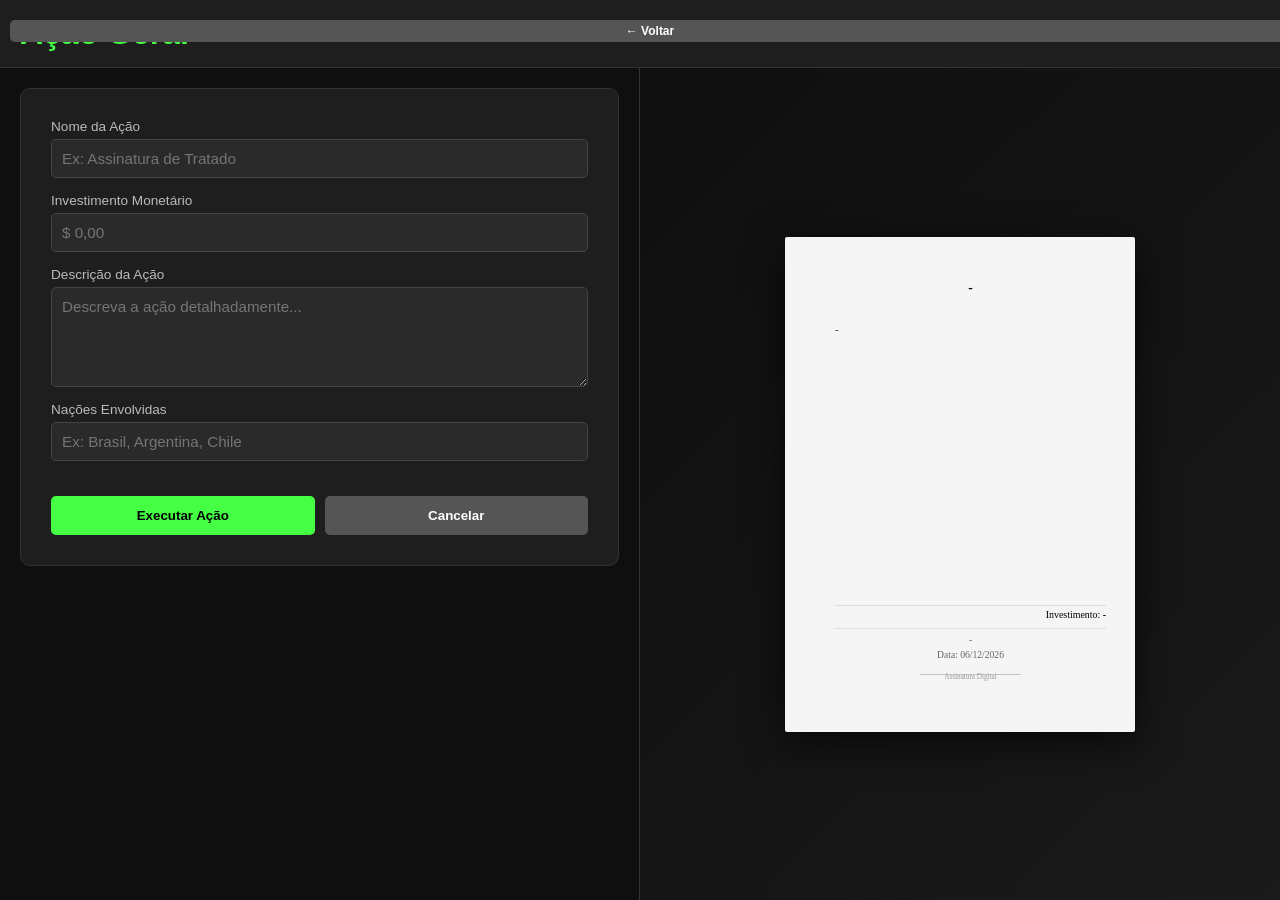
==== action.html @ 6cfa03da "Adiciona formulario para ações do jogador." ====
<!DOCTYPE html>
<html lang="pt-br">
<head>
    <meta charset="UTF-8">
    <meta name="viewport" content="width=device-width, initial-scale=1.0">
    <title>GeoHistoricalSim - Formulário de Ação</title>
    <link rel="stylesheet" href="style.css">
</head>
<body>

    <div class="action-page-container">
        <div class="action-page-header">
            <button class="btn-voltar" onclick="voltarIndex()">← Voltar</button>
            <h1 id="page-title">Formulário de Ação</h1>
        </div>

        <div class="action-page-content">
            <!-- Formulário à esquerda -->
            <div class="action-form-container">
                <form id="action-form" class="action-page-form" onsubmit="submitAction(event)">
                    <div class="form-field">
                        <label for="action-name">Nome da Ação</label>
                        <input type="text" id="action-name" placeholder="Ex: Assinatura de Tratado" required oninput="atualizarDocumento()">
                    </div>
                    <div class="form-field">
                        <label for="action-invest">Investimento Monetário</label>
                        <input type="text" id="action-invest" placeholder="$ 0,00" required onkeyup="formatarMoeda(event)" oninput="atualizarDocumento()">
                    </div>
                    <div class="form-field">
                        <label for="action-desc">Descrição da Ação</label>
                        <textarea id="action-desc" placeholder="Descreva a ação detalhadamente..." required oninput="atualizarDocumento()"></textarea>
                    </div>
                    <div class="form-field">
                        <label for="action-nations">Nações Envolvidas</label>
                        <input type="text" id="action-nations" placeholder="Ex: Brasil, Argentina, Chile" required oninput="atualizarDocumento()">
                    </div>
                    <div class="form-actions">
                        <button type="submit" class="btn-submit">Executar Ação</button>
                        <button type="button" class="btn-cancel" onclick="voltarIndex()">Cancelar</button>
                    </div>
                </form>
            </div>

            <!-- Documento oficial à direita -->
            <div class="document-container">
                <div class="document-paper">
                    <h1 id="doc-name" class="document-title">-</h1>

                    <p id="doc-desc" class="document-content">-</p>

                    <div class="document-financial">
                        <p>Investimento: <strong id="doc-invest">-</strong></p>
                    </div>

                    <div class="document-bottom">
                        <p class="document-nations"><span id="doc-nations">-</span></p>
                        <p class="document-signature">Data: <span id="doc-date">-</span></p>
                        <p class="document-stamp">_____________________<br><span class="signature-label">Assinatura Digital</span></p>
                    </div>
                </div>
            </div>
        </div>
    </div>

    <script>
        let actionType = '';
        const actionLabels = {
            'diplomatic': 'Ação Diplomática',
            'military': 'Ação Militar',
            'general': 'Ação Geral',
            'economic': 'Ação Econômica'
        };

        // Inicializar quando o DOM estiver pronto
        document.addEventListener('DOMContentLoaded', function() {
            // Obter o tipo de ação da URL
            const params = new URLSearchParams(window.location.search);
            actionType = params.get('type') || 'general';

            // Validar tipo de ação
            if (!actionLabels[actionType]) {
                actionType = 'general';
            }

            // Atualizar titulo da página
            document.getElementById('page-title').textContent = actionLabels[actionType];
            
            // Inicializar documento com data
            document.getElementById('doc-date').textContent = new Date().toLocaleDateString('pt-BR');
            
            // Inicializar sincronização
            atualizarDocumento();
        });

        // Função para atualizar o documento em tempo real
        function atualizarDocumento() {
            const nameInput = document.getElementById('action-name');
            const investInput = document.getElementById('action-invest');
            const descInput = document.getElementById('action-desc');
            const nationsInput = document.getElementById('action-nations');

            const name = nameInput ? nameInput.value : '-';
            const invest = investInput ? investInput.value : '-';
            const desc = descInput ? descInput.value : '-';
            let nations = nationsInput ? nationsInput.value : '-';

            // Processar nações: separar por vírgula e juntar com &
            if (nations && nations !== '-') {
                nations = nations
                    .split(',')
                    .map(n => n.trim())
                    .filter(n => n.length > 0)
                    .join(' & ');
            }

            // Atualizar elementos do documento
            const docName = document.getElementById('doc-name');
            const docInvest = document.getElementById('doc-invest');
            const docNations = document.getElementById('doc-nations');
            const docDesc = document.getElementById('doc-desc');

            if (docName) docName.textContent = name || '-';
            if (docInvest) docInvest.textContent = invest && invest !== '-' ? invest : '-';
            if (docNations) docNations.textContent = nations || '-';
            if (docDesc) docDesc.textContent = desc || '-';
        }

        // Função para formatar moeda
        function formatarMoeda(event) {
            let input = event.target;
            let valor = input.value;

            // Remove caracteres não numéricos
            valor = valor.replace(/\D/g, '');

            // Se vazio, limpa
            if (valor === '') {
                input.value = '';
                atualizarDocumento();
                return;
            }

            // Converte para número e formata
            let numero = parseInt(valor, 10);
            let centavos = numero % 100;
            let reais = Math.floor(numero / 100);

            // Formata com separador de milhares
            let reaisFormatado = reais.toLocaleString('pt-BR');

            // Monta o valor final
            let valorFormatado = `$ ${reaisFormatado},${String(centavos).padStart(2, '0')}`;

            input.value = valorFormatado;
            atualizarDocumento();
        }

        // Função para enviar a ação
        function submitAction(event) {
            event.preventDefault();

            // Extrai apenas os números do campo de investimento formatado
            const investValue = document.getElementById('action-invest').value.replace(/\D/g, '');
            const investNumerico = investValue ? parseInt(investValue, 10) / 100 : 0;

            const actionData = {
                type: actionType,
                name: document.getElementById('action-name').value,
                investment: investNumerico,
                description: document.getElementById('action-desc').value,
                nations: document.getElementById('action-nations').value
            };

            if (actionData.name && actionData.investment >= 0 && actionData.description && actionData.nations) {
                // Armazenar a ação no localStorage
                let actions = JSON.parse(localStorage.getItem('actions')) || [];
                actions.push({
                    ...actionData,
                    timestamp: new Date().toISOString()
                });
                localStorage.setItem('actions', JSON.stringify(actions));

                // Exibir mensagem de sucesso e voltar
                alert(`Ação "${actionData.name}" executada com sucesso!`);
                window.location.href = 'index.html';
            }
        }

        // Função para voltar
        function voltarIndex() {
            window.location.href = 'index.html';
        }
    </script>
</body>
</html>
---- style.css ----
/* Configurações Globais */
:root {
    --primary-color: #44ff44; /* Verde Militar/Digital */
    --bg-dark: #0f0f0f;
    --card-bg: #1e1e1e;
    --input-bg: #2a2a2a;
    --text-color: #ffffff;
    --text-muted: #888888;
    --border-color: #333333;
}

* {
    box-sizing: border-box;
    margin: 0;
    padding: 0;
}

body {
    font-family: 'Segoe UI', Tahoma, Geneva, Verdana, sans-serif;
    background-color: var(--bg-dark);
    color: var(--text-color);
    margin: 0;
    padding: 0;
    width: 100vw;
    height: 100vh;
    overflow: hidden;
}

body.login-page {
    display: flex;
    justify-content: center;
    align-items: center;
}

/* Container Principal */
.container {
    background: var(--card-bg);
    padding: 40px;
    border-radius: 10px;
    box-shadow: 0 0 20px rgba(0,0,0,0.5);
    width: 100%;
    max-width: 400px;
    border: 1px solid var(--border-color);
}

h2 {
    text-align: center;
    margin-bottom: 25px;
    color: var(--primary-color);
    text-transform: uppercase;
    letter-spacing: 2px;
}

/* Formulários e Inputs */
.input-group {
    margin-bottom: 15px;
}

label {
    display: block;
    margin-bottom: 5px;
    font-size: 0.9em;
    color: #bbb;
}

input {
    width: 100%;
    padding: 12px;
    background: var(--input-bg);
    border: 1px solid #444;
    color: white;
    border-radius: 5px;
    outline: none;
    transition: border-color 0.3s;
}

input:focus {
    border-color: var(--primary-color);
}

/* Botões */
button {
    width: 100%;
    padding: 12px;
    background: var(--primary-color);
    border: none;
    color: #000;
    font-weight: bold;
    border-radius: 5px;
    cursor: pointer;
    margin-top: 10px;
    transition: 0.3s;
}

button:hover {
    background: #33cc33;
    transform: translateY(-2px);
}

/* Links de Troca */
.toggle-link {
    text-align: center;
    margin-top: 20px;
    font-size: 0.85em;
    color: var(--text-muted);
}

.toggle-link a {
    color: var(--primary-color);
    text-decoration: none;
    cursor: pointer;
}

.toggle-link a:hover {
    text-decoration: underline;
}

.hidden {
    display: none;
}

/* Toast Notifications */
.toast {
    position: fixed;
    top: 20px;
    right: 20px;
    background-color: #333;
    color: #fff;
    padding: 10px 20px;
    border-radius: 5px;
    opacity: 0;
    transition: opacity 0.3s;
    z-index: 1000;
}

.toast.show {
    opacity: 1;
}

/* Index Page Styles */
body {
    font-family: sans-serif;
    background: #1a1a1a;
    color: white;
    display: flex;
    height: 100vh;
}

#sidebar {
    width: 250px;
    border-right: 1px solid #444;
    padding: 20px;
    overflow-y: auto;
}

#main {
    flex-grow: 1;
    padding: 20px;
    display: flex;
    flex-direction: column;
}

#actions-sidebar {
    width: 300px;
    border-left: 1px solid #444;
    padding: 20px;
    overflow-y: auto;
}

.pais-card {
    background: #333;
    padding: 10px;
    margin-bottom: 10px;
    border-radius: 5px;
}

.btn-atacar {
    background: #ff4444;
    color: white;
    border: none;
    padding: 5px 10px;
    cursor: pointer;
    margin-top: 5px;
}

.estabilidade-bar {
    background: #555;
    height: 10px;
    width: 100%;
    margin-top: 5px;
}

.progresso {
    background: #44ff44;
    height: 100%;
}

#console {
    background: black;
    flex-grow: 1;
    padding: 10px;
    overflow-y: scroll;
    border-radius: 5px;
    font-family: monospace;
}

.action-group {
    margin-bottom: 20px;
}

.action-group label {
    display: block;
    margin-bottom: 10px;
    font-weight: bold;
    color: var(--primary-color);
}

.action-form {
    display: flex;
    flex-direction: column;
    gap: 10px;
}

.form-field {
    display: flex;
    flex-direction: column;
}

.form-field label {
    margin-bottom: 5px;
    font-size: 0.85em;
    color: #bbb;
    font-weight: normal;
}

.form-field input,
.form-field textarea {
    width: 100%;
    background: var(--input-bg);
    border: 1px solid #444;
    color: white;
    border-radius: 5px;
    padding: 6px;
    font-family: inherit;
    font-size: 0.9em;
    resize: vertical;
}

.form-field textarea {
    height: 60px;
}

.form-field input:focus,
.form-field textarea:focus {
    outline: none;
    border-color: var(--primary-color);
}

.action-group button {
    width: 100%;
    padding: 8px;
    background: var(--primary-color);
    border: none;
    color: #000;
    font-weight: bold;
    border-radius: 5px;
    cursor: pointer;
    margin-top: 5px;
}

.action-group button:hover {
    background: #33cc33;
}
#main-header {
    display: flex;
    align-items: center;
    justify-content: flex-start; /* botão no canto esquerdo */
    gap: 20px;
    margin-bottom: 20px;
}

#main-header button {
    padding: 6px 12px;
    background: var(--primary-color);
    border: none;
    color: #000;
    border-radius: 5px;
    cursor: pointer;
}

#main-header button:hover {
    background: #33cc33;
}

/* Estatísticas page */
#stats-header {
    display: flex;
    align-items: center;
    justify-content: space-between;
    padding: 20px;
}

#stats-container {
    display: flex;
    flex-wrap: wrap;
    gap: 20px;
    padding: 20px;
}

.stat-box {
    background: var(--card-bg);
    border: 1px solid var(--border-color);
    border-radius: 8px;
    padding: 20px;
    flex: 1 1 250px;
    min-width: 200px;
    max-height: 600px;
    overflow-y: auto;
}

.stat-box h2 {
    margin-bottom: 10px;
}

#box-military {
    flex: 1 1 100%;
    min-width: 100%;
}

/* Military Cards */
.military-card {
    background: linear-gradient(135deg, #1e1e1e 0%, #252525 100%);
    border-left: 4px solid var(--primary-color);
    border-radius: 6px;
    padding: 15px;
    box-shadow: 0 2px 8px rgba(0, 0, 0, 0.3);
}

.military-card h3 {
    margin: 0 0 12px 0;
    color: var(--primary-color);
    font-size: 1.1em;
}

.stat-row {
    display: flex;
    justify-content: space-between;
    align-items: center;
    padding: 8px 0;
    border-bottom: 1px solid #333;
    font-size: 0.9em;
}

.stat-row:last-child {
    border-bottom: none;
}

.stat-row span:first-child {
    color: #bbb;
}

.stat-value {
    color: var(--primary-color);
    font-weight: bold;
    font-size: 1.05em;
}
/* Meu País panel */
#meu-pais {
    background: #222;
    padding: 10px;
    margin-top: 10px;
    border-radius: 5px;
}

#meu-pais h3 {
    margin-bottom: 10px;
}

/* Página de Ação */
.action-page-container {
    display: flex;
    flex-direction: column;
    width: 100vw;
    height: 100vh;
    background-color: var(--bg-dark);
    color: var(--text-color);
    overflow: hidden;
}

.action-page-header {
    display: flex;
    align-items: center;
    gap: 20px;
    padding: 15px 20px;
    background: var(--card-bg);
    border-bottom: 1px solid var(--border-color);
    flex-shrink: 0;
    height: auto;
    position: relative;
}

.action-page-header h1 {
    margin: 0;
    color: var(--primary-color);
    flex-grow: 1;
}

.btn-voltar {
    padding: 4px 8px;
    background: #555;
    border: none;
    color: white;
    border-radius: 5px;
    cursor: pointer;
    font-size: 0.75em;
    transition: background 0.3s;
    position: fixed;
    top: 10px;
    left: 10px;
    z-index: 100;
}

.btn-voltar:hover {
    background: #666;
}

.action-page-content {
    flex-grow: 1;
    padding: 0;
    display: flex;
    justify-content: space-between;
    align-items: stretch;
    overflow: hidden;
    gap: 0;
    width: 100%;
    height: 100%;
}

.action-form-container {
    flex: 0 0 50%;
    width: 50%;
    height: 100%;
    overflow-y: auto;
    padding: 20px;
    background-color: var(--bg-dark);
    border-right: 1px solid var(--border-color);
}

.action-page-form {
    background: var(--card-bg);
    padding: 30px;
    border-radius: 10px;
    border: 1px solid var(--border-color);
    width: 100%;
    display: flex;
    flex-direction: column;
    gap: 15px;
}

.action-page-form .form-field label {
    color: #bbb;
}

.action-page-form .form-field input,
.action-page-form .form-field textarea {
    background: var(--input-bg);
    border: 1px solid #444;
    color: white;
    border-radius: 5px;
    padding: 10px;
    font-family: inherit;
    font-size: 0.95em;
}

.action-page-form .form-field textarea {
    min-height: 100px;
    resize: vertical;
}

.action-page-form .form-field input:focus,
.action-page-form .form-field textarea:focus {
    outline: none;
    border-color: var(--primary-color);
    box-shadow: 0 0 5px rgba(68, 255, 68, 0.3);
}

.form-actions {
    display: flex;
    gap: 10px;
    margin-top: 10px;
}

.form-actions button {
    flex: 1;
    padding: 12px;
    border: none;
    border-radius: 5px;
    cursor: pointer;
    font-weight: bold;
    transition: 0.3s;
}

.btn-submit {
    background: var(--primary-color);
    color: #000;
}

.btn-submit:hover {
    background: #33cc33;
    transform: translateY(-2px);
}

.btn-cancel {
    background: #555;
    color: white;
}

.btn-cancel:hover {
    background: #666;
}

/* Documento Oficial */
.document-container {
    flex: 0 0 50%;
    width: 50%;
    height: 100%;
    display: flex;
    justify-content: center;
    align-items: center;
    overflow: hidden;
    padding: 20px;
    background-color: var(--bg-dark);
    background: linear-gradient(135deg, #0f0f0f 0%, #1a1a1a 100%);
}

.document-paper {
    background: #f5f5f5;
    color: #000;
    padding: 41px 29px 50px 50px;
    width: 350px;
    height: 495px;
    max-width: 100%;
    box-shadow: 0 10px 40px rgba(0, 0, 0, 0.7), 0 0 0 1px rgba(0, 0, 0, 0.1);
    border-radius: 2px;
    font-family: 'Times New Roman', serif;
    line-height: 1.5;
    position: relative;
    box-sizing: border-box;
    display: flex;
    flex-direction: column;
    overflow: hidden;
}

.document-title {
    text-align: center;
    margin: 0 0 24px 0;
    font-size: 0.85em;
    font-weight: bold;
    color: #000;
    text-transform: uppercase;
    letter-spacing: 0.2px;
}

.document-content {
    flex: 1;
    font-size: 0.65em;
    color: #222;
    margin: 0 0 5px 0;
    text-align: justify;
    word-wrap: break-word;
    overflow-y: auto;
    padding-right: 2px;
}

.document-content::-webkit-scrollbar {
    width: 2px;
}

.document-content::-webkit-scrollbar-track {
    background: #e8e8e8;
}

.document-content::-webkit-scrollbar-thumb {
    background: #999;
    border-radius: 1px;
}

.document-financial {
    text-align: right;
    margin: 3px 0;
    font-size: 0.62em;
    color: #000;
    padding: 2px 0;
    border-top: 1px solid #ddd;
}

.document-financial p {
    margin: 0;
}

.document-bottom {
    font-size: 0.6em;
    color: #666;
    text-align: center;
    margin-top: auto;
    padding-top: 4px;
    border-top: 1px solid #ddd;
}

.document-nations {
    margin: 0 0 1px 0;
}

.document-signature {
    margin: 1px 0;
}

.document-stamp {
    margin: 2px 0 0 0;
    color: #999;
    line-height: 1;
}

.signature-label {
    display: block;
    font-size: 0.75em;
}
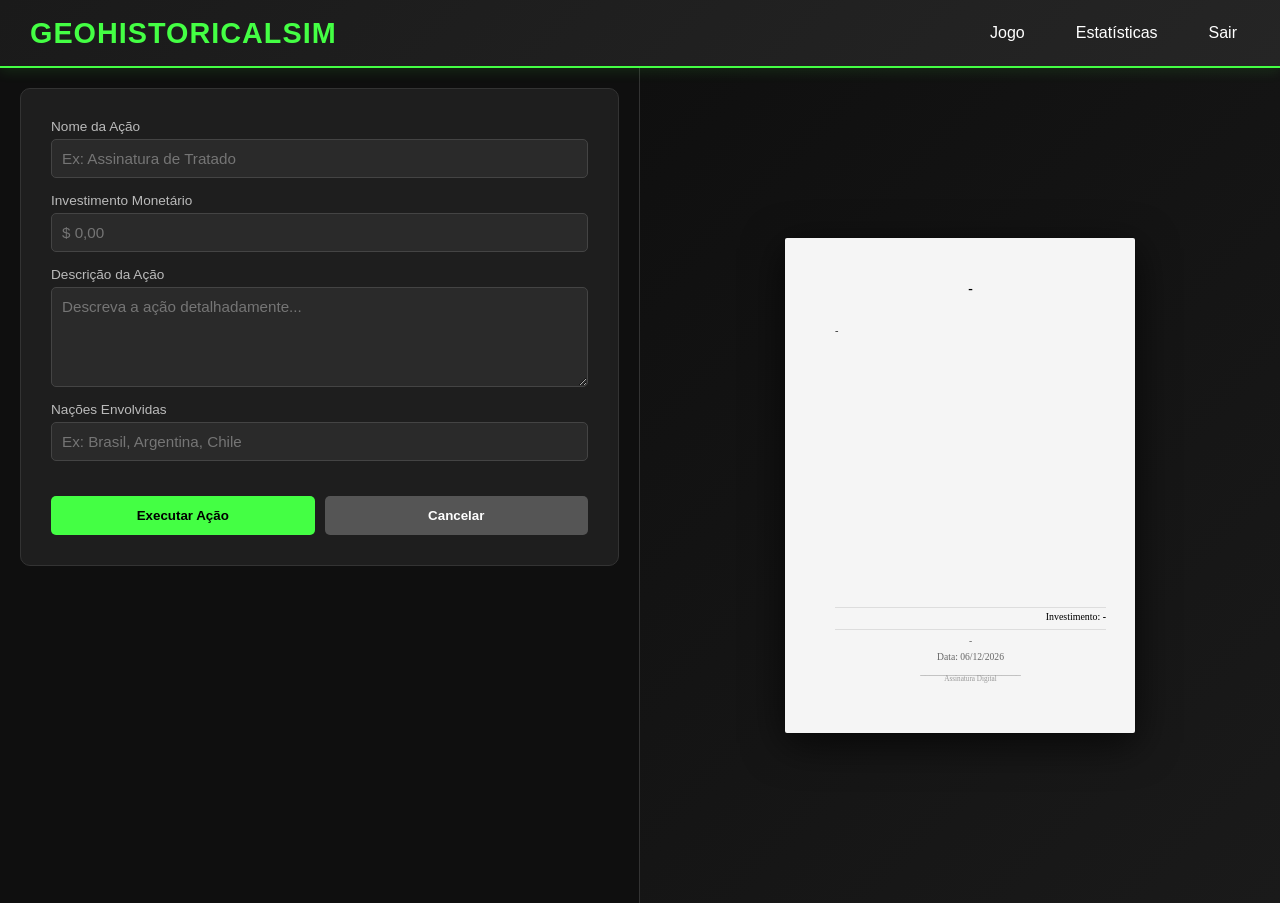
==== commit 417a8870: "Adiciona cabeçalho a todas as paginas." ====
--- a/action.html
+++ b/action.html
@@ -8,6 +8,17 @@
 </head>
 <body>
 
+    <nav class="site-header">
+        <div class="header-content">
+            <h1 class="site-title">GeoHistoricalSim</h1>
+            <div class="header-nav">
+                <a href="index.html" class="nav-link">Jogo</a>
+                <a href="stats.html" class="nav-link">Estatísticas</a>
+                <a href="login.html" class="nav-link">Sair</a>
+            </div>
+        </div>
+    </nav>
+
     <div class="action-page-container">
         <div class="action-page-header">
             <button class="btn-voltar" onclick="voltarIndex()">← Voltar</button>
--- a/style.css
+++ b/style.css
@@ -22,14 +22,18 @@
     margin: 0;
     padding: 0;
     width: 100vw;
-    height: 100vh;
-    overflow: hidden;
+    min-height: 100vh;
+    overflow-x: hidden;
 }
 
 body.login-page {
     display: flex;
+    flex-direction: column;
     justify-content: center;
     align-items: center;
+    height: auto;
+    min-height: 100vh;
+    padding: 20px;
 }
 
 /* Container Principal */
@@ -142,8 +146,11 @@
     font-family: sans-serif;
     background: #1a1a1a;
     color: white;
-    display: flex;
-    height: 100vh;
+}
+
+#main-content {
+    display: flex;
+    height: calc(100vh - 65px);
 }
 
 #sidebar {
@@ -292,12 +299,9 @@
     background: #33cc33;
 }
 
-/* Estatísticas page */
 #stats-header {
-    display: flex;
-    align-items: center;
-    justify-content: space-between;
-    padding: 20px;
+    display: none;
+}
 }
 
 #stats-container {
@@ -305,6 +309,7 @@
     flex-wrap: wrap;
     gap: 20px;
     padding: 20px;
+    min-height: calc(100vh - 65px);
 }
 
 .stat-box {
@@ -381,22 +386,14 @@
     display: flex;
     flex-direction: column;
     width: 100vw;
-    height: 100vh;
+    height: calc(100vh - 65px);
     background-color: var(--bg-dark);
     color: var(--text-color);
     overflow: hidden;
 }
 
 .action-page-header {
-    display: flex;
-    align-items: center;
-    gap: 20px;
-    padding: 15px 20px;
-    background: var(--card-bg);
-    border-bottom: 1px solid var(--border-color);
-    flex-shrink: 0;
-    height: auto;
-    position: relative;
+    display: none;
 }
 
 .action-page-header h1 {
@@ -598,6 +595,62 @@
     margin: 0;
 }
 
+/* Site Header */
+.site-header {
+    background: linear-gradient(135deg, #1a1a1a 0%, #252525 100%);
+    border-bottom: 2px solid var(--primary-color);
+    padding: 0;
+    position: sticky;
+    top: 0;
+    z-index: 1000;
+    box-shadow: 0 4px 12px rgba(68, 255, 68, 0.1);
+}
+
+.header-content {
+    display: flex;
+    justify-content: space-between;
+    align-items: center;
+    padding: 15px 30px;
+    max-width: 100%;
+}
+
+.site-title {
+    font-size: 1.8em;
+    font-weight: bold;
+    color: var(--primary-color);
+    margin: 0;
+    letter-spacing: 1px;
+    text-transform: uppercase;
+}
+
+.header-nav {
+    display: flex;
+    gap: 25px;
+    align-items: center;
+}
+
+.nav-link {
+    color: var(--text-color);
+    text-decoration: none;
+    font-weight: 500;
+    padding: 8px 12px;
+    border-radius: 4px;
+    transition: all 0.3s ease;
+    border: 1px solid transparent;
+}
+
+.nav-link:hover {
+    color: var(--primary-color);
+    border-color: var(--primary-color);
+    background: rgba(68, 255, 68, 0.1);
+}
+
+.nav-link.active {
+    color: var(--primary-color);
+    border-color: var(--primary-color);
+    background: rgba(68, 255, 68, 0.15);
+}
+
 .document-bottom {
     font-size: 0.6em;
     color: #666;
